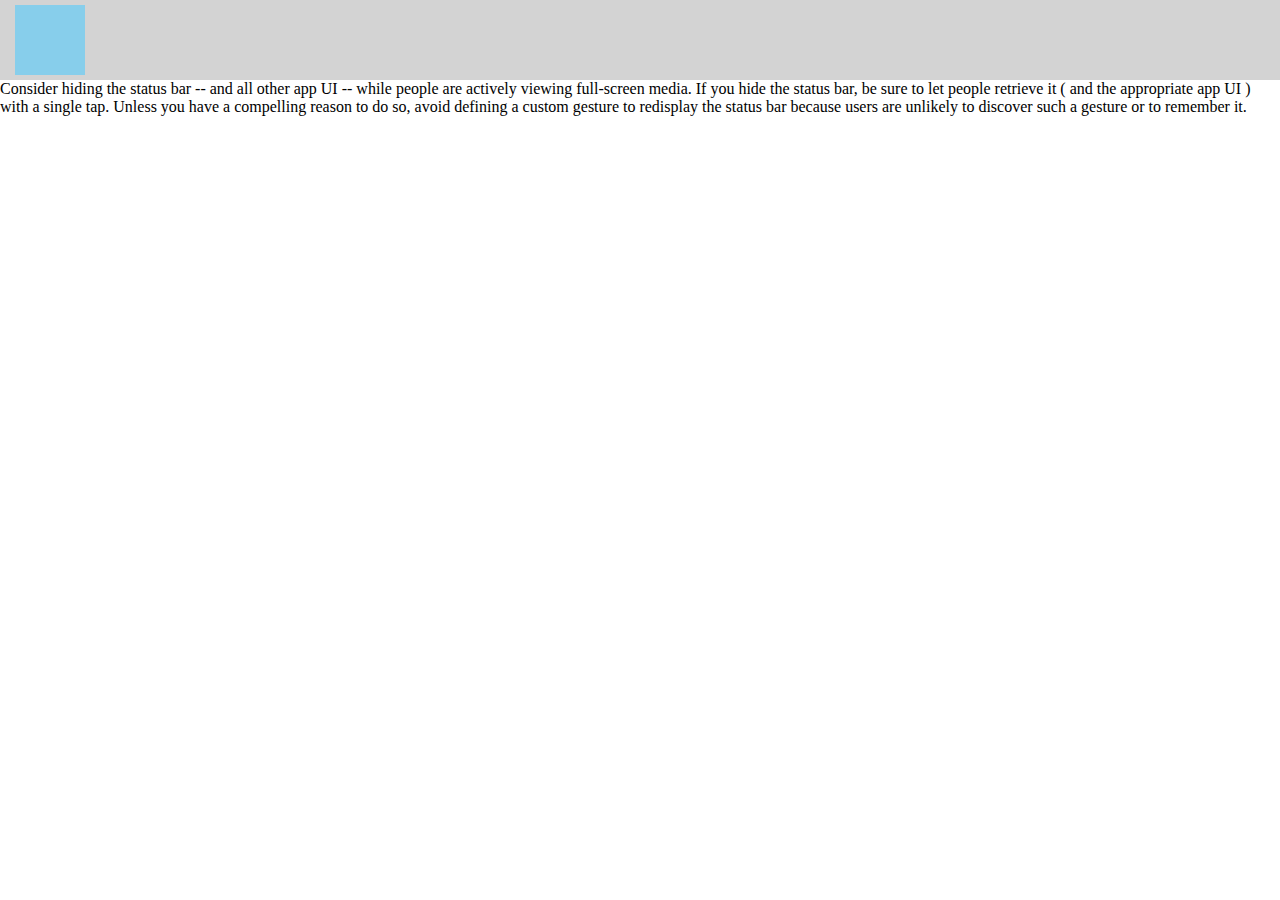
==== third/index.html @ f4b0526b "thirdstill" ====
<!DOCTYPE html>
<html lang="en">
<head>
    <meta charset="UTF-8">
    <meta name="viewport" content="width=device-width, initial-scale=1.0">
    <meta http-equiv="X-UA-Compatible" content="ie=edge">
    <link rel="stylesheet" href="../third/index.css">

    <title>Third</title>
</head>
<body>
    <header>
        <div class='bluebox'></div>        
    </header>
    <div>Consider hiding the status bar -- and all other app UI -- while people are actively viewing full-screen media. If you hide the status bar, be sure to let people retrieve it ( and the appropriate app UI ) with a single tap. Unless you have a compelling reason to do so, avoid defining a custom gesture to redisplay the status bar because users are unlikely to discover such a gesture or to remember it.</div>
    <div class='bluebar'></div>
    <div class='tealbar'></div>
    <div class='mustardbar'></div>
    <div class='yellowbar'></div>
    </body>
</html><!-- Put your HTML HERE, make sure to connect your index.css sheet -->
---- third/index.css ----
/* you could do border: (width style color) */
body{
    margin: 0;
}
header{
    background-color: lightgrey;
    height: 80px;
    width: auto;

}
.bluebox{
    height: 70px;
    width: 70px;
    background: skyblue;
    margin: 5px 0 0 15px;
    float: left;
    


}
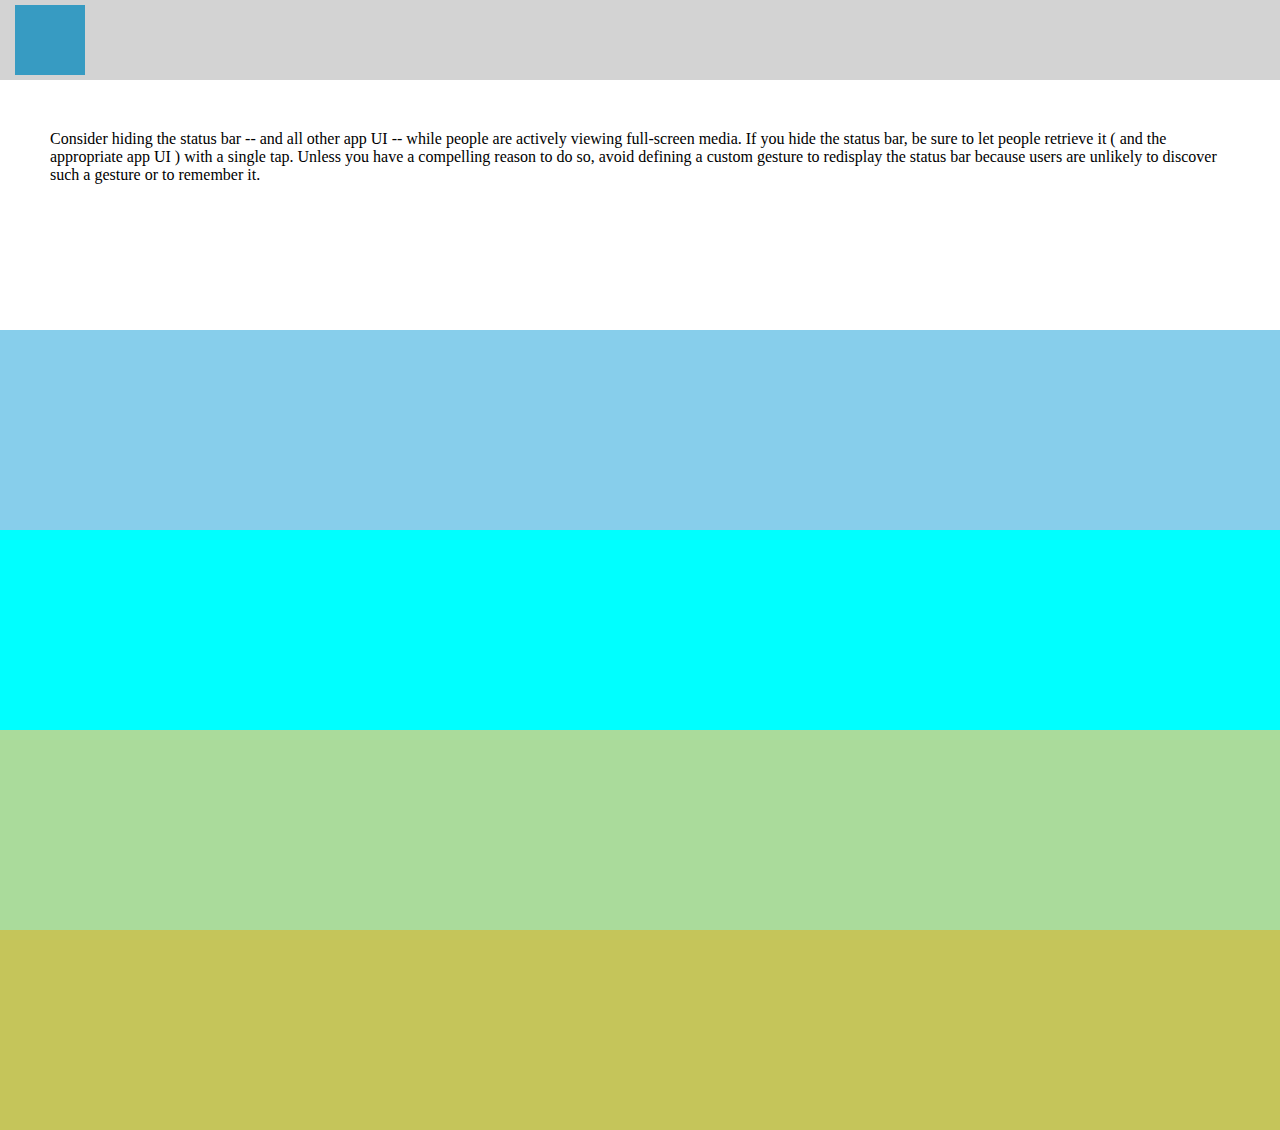
==== commit 57caf369: "done" ====
--- a/third/index.html
+++ b/third/index.html
@@ -12,7 +12,11 @@
     <header>
         <div class='bluebox'></div>        
     </header>
-    <div>Consider hiding the status bar -- and all other app UI -- while people are actively viewing full-screen media. If you hide the status bar, be sure to let people retrieve it ( and the appropriate app UI ) with a single tap. Unless you have a compelling reason to do so, avoid defining a custom gesture to redisplay the status bar because users are unlikely to discover such a gesture or to remember it.</div>
+    <div class='whitebar'>
+        <div class="textbar">
+        Consider hiding the status bar -- and all other app UI -- while people are actively viewing full-screen media. If you hide the status bar, be sure to let people retrieve it ( and the appropriate app UI ) with a single tap. Unless you have a compelling reason to do so, avoid defining a custom gesture to redisplay the status bar because users are unlikely to discover such a gesture or to remember it.
+        </div>
+    </div>    
     <div class='bluebar'></div>
     <div class='tealbar'></div>
     <div class='mustardbar'></div>
--- a/third/index.css
+++ b/third/index.css
@@ -11,10 +11,37 @@
 .bluebox{
     height: 70px;
     width: 70px;
-    background: skyblue;
+    background: rgb(55, 155, 194);
     margin: 5px 0 0 15px;
     float: left;
-    
-
-
+    }
+.whitebar {
+    height: 250px;
+    width: auto;
+    background-color: white;
+}  
+.textbar {
+    box-sizing: border-box;
+    padding: 50px;
 }
+.bluebar{
+    height: 200px;
+    width: auto;
+    background-color: skyblue;
+}
+.tealbar{
+    height: 200px;
+    width: auto;
+    background-color: aqua;
+}
+.mustardbar{
+    height: 200px;
+    width: auto;
+    background-color: rgb(170, 219, 155);
+}
+.yellowbar{
+    height: 200px;
+    width: auto;
+    background-color: rgb(197, 197, 90);
+}
+    